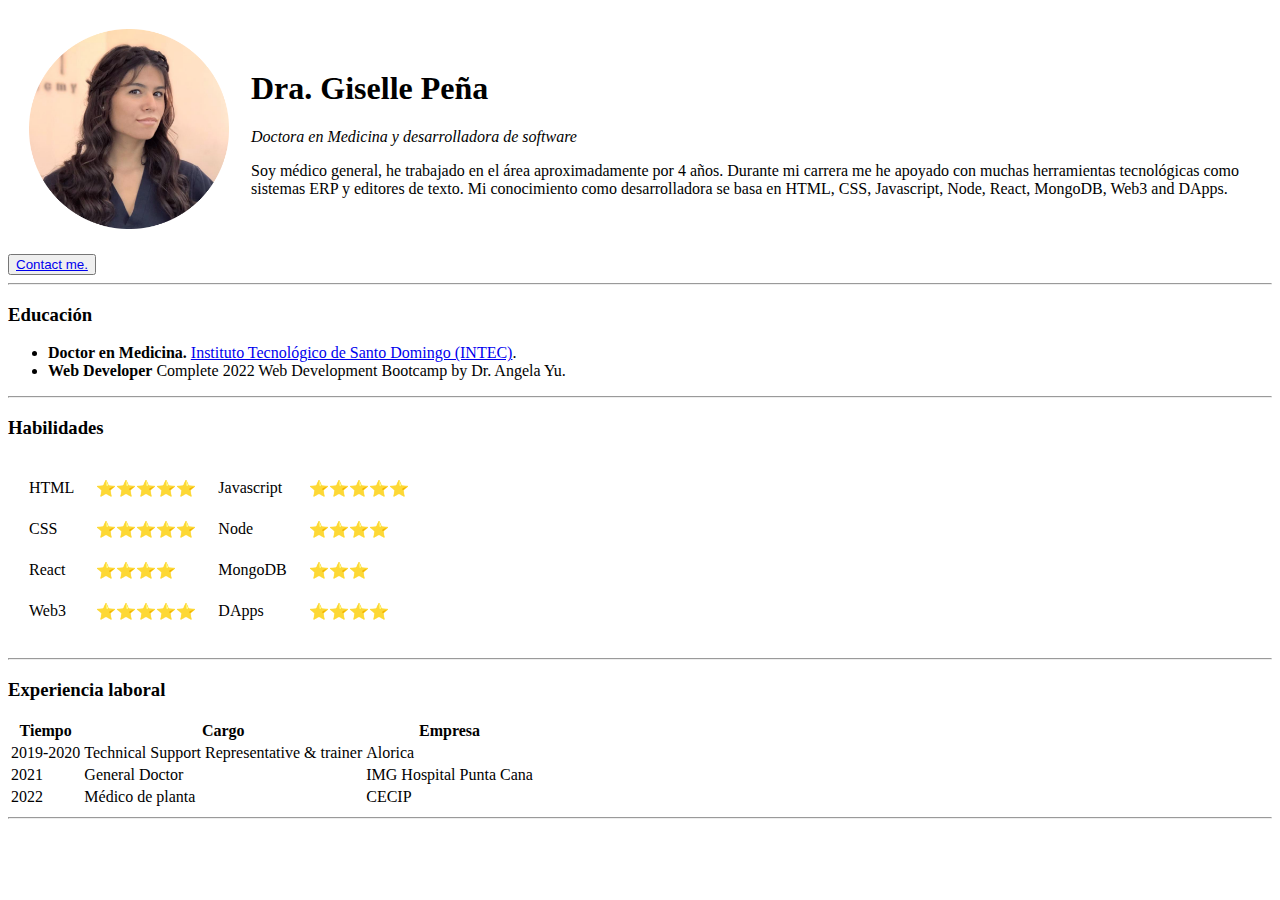
==== index.html @ bc31c0e7 "Add initial CV website files" ====
<!DOCTYPE html>
<html lang="en">
    <head>
        <meta charset="UTF-8">
        <meta http-equiv="X-UA-Compatible" content="IE=edge">
        <meta name="author" content="Giselle Peña">
        <meta name="description" content="My Curriculum Vitae">
        <meta name="viewport" content="width=device-width, initial-scale=1.0">
        <title>Giselle's Portfolio🌸</title>
        <link rel="icon" type="image/x-icon" href="images/giselle.png">
    </head>
    <body>
        <table cellspacing="20"> 
            <tr>
                <td><img src="images/giselle.png" alt="Giselle's Profile Picture" width="200"></td>
                <td> <h1> Dra. Giselle Peña </h1>
                    <p> <em>Doctora en Medicina y desarrolladora de software</em> </p>
                    <p>
                        Soy médico general, he trabajado en el área aproximadamente por 4 años. 
                        Durante mi carrera me he apoyado con muchas herramientas tecnológicas como sistemas ERP 
                        y editores de texto. Mi conocimiento como desarrolladora se basa en HTML, CSS, Javascript, 
                        Node, React, MongoDB, Web3 and DApps.
                    </p></td>
            </tr>
        </table>
        <button>
            <a href="Contact info/contactme.html">Contact me.</a>
        </button>
        <hr>
        <h3>Educación</h3>
        
        <p> <ul>
            <li><strong>Doctor en Medicina.</strong>  <a href="https://www.intec.edu.do/">Instituto Tecnológico de 
                Santo Domingo (INTEC)</a>.</li>
            <li><strong>Web Developer</strong> Complete 2022 Web Development Bootcamp by Dr. Angela Yu.</li>
            </ul>
            </p>
        <hr>
        <h3>Habilidades</h3>
        <p>
            <table cellspacing="20">
                <tr> 
                    <td>HTML</td>
                    <td>⭐⭐⭐⭐⭐</td>
                    <td>Javascript</td>
                    <td>⭐⭐⭐⭐⭐</td>
                </tr>
                <tr>
                    <td>CSS</td>
                    <td>⭐⭐⭐⭐⭐</td>
                    <td>Node</td>
                    <td>⭐⭐⭐⭐</td>
                </tr>
                <tr>
                    <td>React</td>
                    <td>⭐⭐⭐⭐</td>
                    <td>MongoDB</td>
                    <td>⭐⭐⭐</td>
                </tr>
                <tr>
                    <td>Web3</td>
                    <td>⭐⭐⭐⭐⭐</td>
                    <td>DApps</td>
                    <td>⭐⭐⭐⭐</td>
                </tr>
            </table>
        </p>
        <hr>
        <h3>Experiencia laboral</h3>
        <table>
            <thead>
                <tr>
                    <th>Tiempo</th>
                    <th>Cargo</th>
                    <th>Empresa</th>
                </tr>
            </thead>
            <tbody>
                <tr>
                    <td>2019-2020</td>
                    <td>Technical Support Representative & trainer</td>
                    <td>Alorica</td>
                </tr>
                <tr>
                    <td>2021</td>
                    <td>General Doctor</td>
                    <td>IMG Hospital Punta Cana</td>
                </tr>
                <tr>
                    <td>2022</td>
                    <td>Médico de planta</td>
                    <td>CECIP</td>
                </tr>
            </tbody>
        </table>
        <hr>
    </body>
</html>
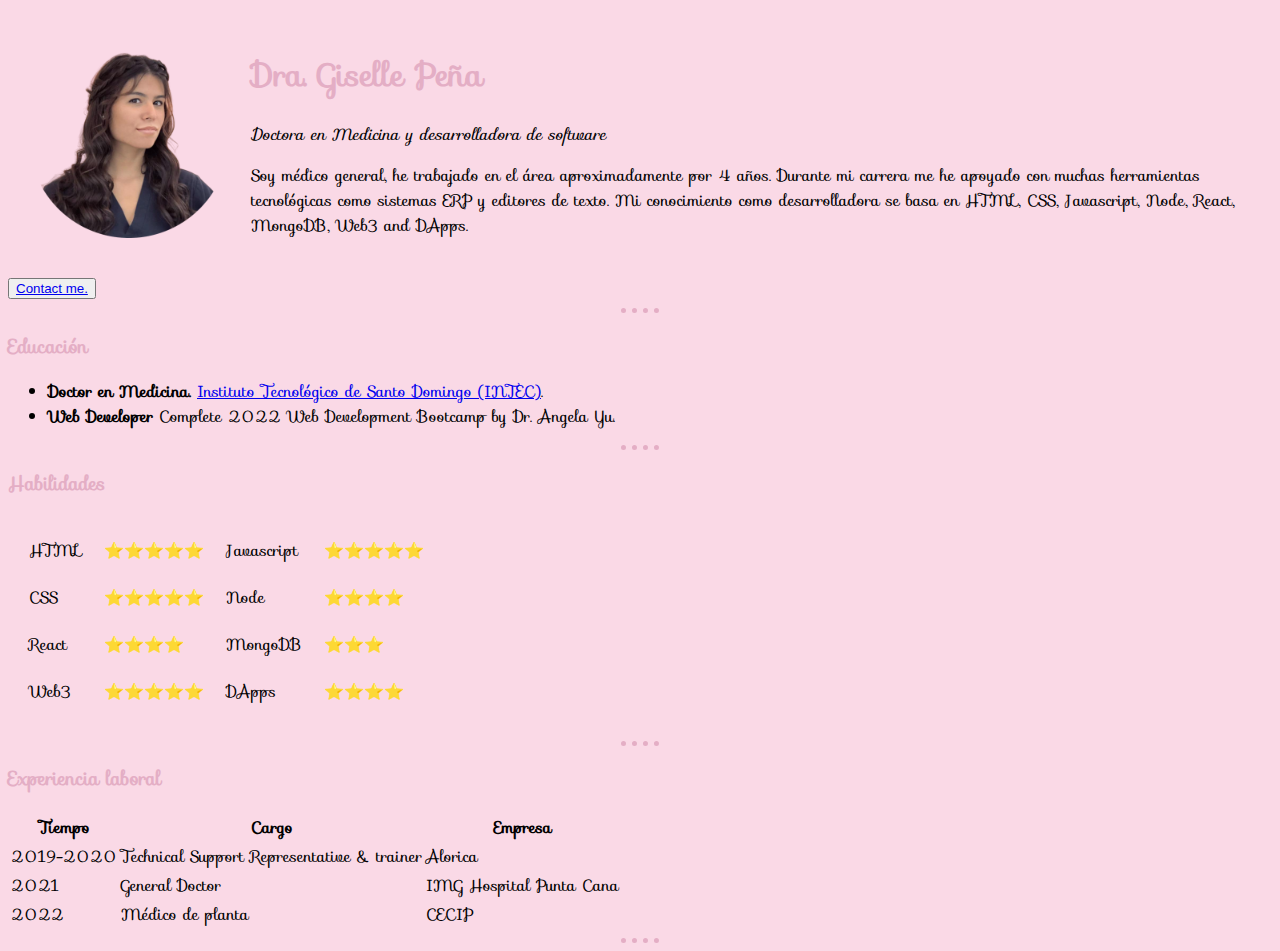
==== commit 7b175d3d: "add css style" ====
--- a/index.html
+++ b/index.html
@@ -8,91 +8,95 @@
         <meta name="viewport" content="width=device-width, initial-scale=1.0">
         <title>Giselle's Portfolio🌸</title>
         <link rel="icon" type="image/x-icon" href="images/giselle.png">
+        <link rel="stylesheet" href="https://fonts.googleapis.com/css?family=Sofia">
+        <link rel="stylesheet" href="css/styles.css">
     </head>
     <body>
-        <table cellspacing="20"> 
-            <tr>
-                <td><img src="images/giselle.png" alt="Giselle's Profile Picture" width="200"></td>
-                <td> <h1> Dra. Giselle Peña </h1>
-                    <p> <em>Doctora en Medicina y desarrolladora de software</em> </p>
-                    <p>
-                        Soy médico general, he trabajado en el área aproximadamente por 4 años. 
-                        Durante mi carrera me he apoyado con muchas herramientas tecnológicas como sistemas ERP 
-                        y editores de texto. Mi conocimiento como desarrolladora se basa en HTML, CSS, Javascript, 
-                        Node, React, MongoDB, Web3 and DApps.
-                    </p></td>
-            </tr>
-        </table>
-        <button>
-            <a href="Contact info/contactme.html">Contact me.</a>
-        </button>
-        <hr>
-        <h3>Educación</h3>
-        
-        <p> <ul>
-            <li><strong>Doctor en Medicina.</strong>  <a href="https://www.intec.edu.do/">Instituto Tecnológico de 
-                Santo Domingo (INTEC)</a>.</li>
-            <li><strong>Web Developer</strong> Complete 2022 Web Development Bootcamp by Dr. Angela Yu.</li>
-            </ul>
-            </p>
-        <hr>
-        <h3>Habilidades</h3>
-        <p>
-            <table cellspacing="20">
-                <tr> 
-                    <td>HTML</td>
-                    <td>⭐⭐⭐⭐⭐</td>
-                    <td>Javascript</td>
-                    <td>⭐⭐⭐⭐⭐</td>
-                </tr>
+        <div>
+            <table cellspacing="20"> 
                 <tr>
-                    <td>CSS</td>
-                    <td>⭐⭐⭐⭐⭐</td>
-                    <td>Node</td>
-                    <td>⭐⭐⭐⭐</td>
-                </tr>
-                <tr>
-                    <td>React</td>
-                    <td>⭐⭐⭐⭐</td>
-                    <td>MongoDB</td>
-                    <td>⭐⭐⭐</td>
-                </tr>
-                <tr>
-                    <td>Web3</td>
-                    <td>⭐⭐⭐⭐⭐</td>
-                    <td>DApps</td>
-                    <td>⭐⭐⭐⭐</td>
+                    <td><img src="images/giselle.png" alt="Giselle's Profile Picture" width="200"></td>
+                    <td> <h1> Dra. Giselle Peña </h1>
+                        <p> <em>Doctora en Medicina y desarrolladora de software</em> </p>
+                        <p>
+                            Soy médico general, he trabajado en el área aproximadamente por 4 años. 
+                            Durante mi carrera me he apoyado con muchas herramientas tecnológicas como sistemas ERP 
+                            y editores de texto. Mi conocimiento como desarrolladora se basa en HTML, CSS, Javascript, 
+                            Node, React, MongoDB, Web3 and DApps.
+                        </p></td>
                 </tr>
             </table>
-        </p>
-        <hr>
-        <h3>Experiencia laboral</h3>
-        <table>
-            <thead>
-                <tr>
-                    <th>Tiempo</th>
-                    <th>Cargo</th>
-                    <th>Empresa</th>
-                </tr>
-            </thead>
-            <tbody>
-                <tr>
-                    <td>2019-2020</td>
-                    <td>Technical Support Representative & trainer</td>
-                    <td>Alorica</td>
-                </tr>
-                <tr>
-                    <td>2021</td>
-                    <td>General Doctor</td>
-                    <td>IMG Hospital Punta Cana</td>
-                </tr>
-                <tr>
-                    <td>2022</td>
-                    <td>Médico de planta</td>
-                    <td>CECIP</td>
-                </tr>
-            </tbody>
-        </table>
-        <hr>
+            <button>
+                <a href="contactme.html">Contact me.</a>
+            </button>
+            <hr>
+            <h3>Educación</h3>
+            
+            <p> <ul>
+                <li><strong>Doctor en Medicina.</strong>  <a href="https://www.intec.edu.do/">Instituto Tecnológico de 
+                    Santo Domingo (INTEC)</a>.</li>
+                <li><strong>Web Developer</strong> Complete 2022 Web Development Bootcamp by Dr. Angela Yu.</li>
+                </ul>
+                </p>
+            <hr>
+            <h3>Habilidades</h3>
+            <p>
+                <table cellspacing="20">
+                    <tr> 
+                        <td>HTML</td>
+                        <td>⭐⭐⭐⭐⭐</td>
+                        <td>Javascript</td>
+                        <td>⭐⭐⭐⭐⭐</td>
+                    </tr>
+                    <tr>
+                        <td>CSS</td>
+                        <td>⭐⭐⭐⭐⭐</td>
+                        <td>Node</td>
+                        <td>⭐⭐⭐⭐</td>
+                    </tr>
+                    <tr>
+                        <td>React</td>
+                        <td>⭐⭐⭐⭐</td>
+                        <td>MongoDB</td>
+                        <td>⭐⭐⭐</td>
+                    </tr>
+                    <tr>
+                        <td>Web3</td>
+                        <td>⭐⭐⭐⭐⭐</td>
+                        <td>DApps</td>
+                        <td>⭐⭐⭐⭐</td>
+                    </tr>
+                </table>
+            </p>
+            <hr>
+            <h3>Experiencia laboral</h3>
+            <table>
+                <thead>
+                    <tr>
+                        <th>Tiempo</th>
+                        <th>Cargo</th>
+                        <th>Empresa</th>
+                    </tr>
+                </thead>
+                <tbody>
+                    <tr>
+                        <td>2019-2020</td>
+                        <td>Technical Support Representative & trainer</td>
+                        <td>Alorica</td>
+                    </tr>
+                    <tr>
+                        <td>2021</td>
+                        <td>General Doctor</td>
+                        <td>IMG Hospital Punta Cana</td>
+                    </tr>
+                    <tr>
+                        <td>2022</td>
+                        <td>Médico de planta</td>
+                        <td>CECIP</td>
+                    </tr>
+                </tbody>
+            </table>
+            <hr>
+        </div>
     </body>
 </html>--- a/css/styles.css
+++ b/css/styles.css
@@ -0,0 +1,19 @@
+body {
+    background-color: #FAD9E6;
+    font-family: "Sofia";
+}
+
+hr {
+    border-style: dotted none none;
+    border-color: #E4AEC5;
+    border-width: 5px;
+    width: 3%;
+}
+
+h1 {
+    color: #E4AEC5;
+}
+
+h3 {
+    color: #E4AEC5;
+}
